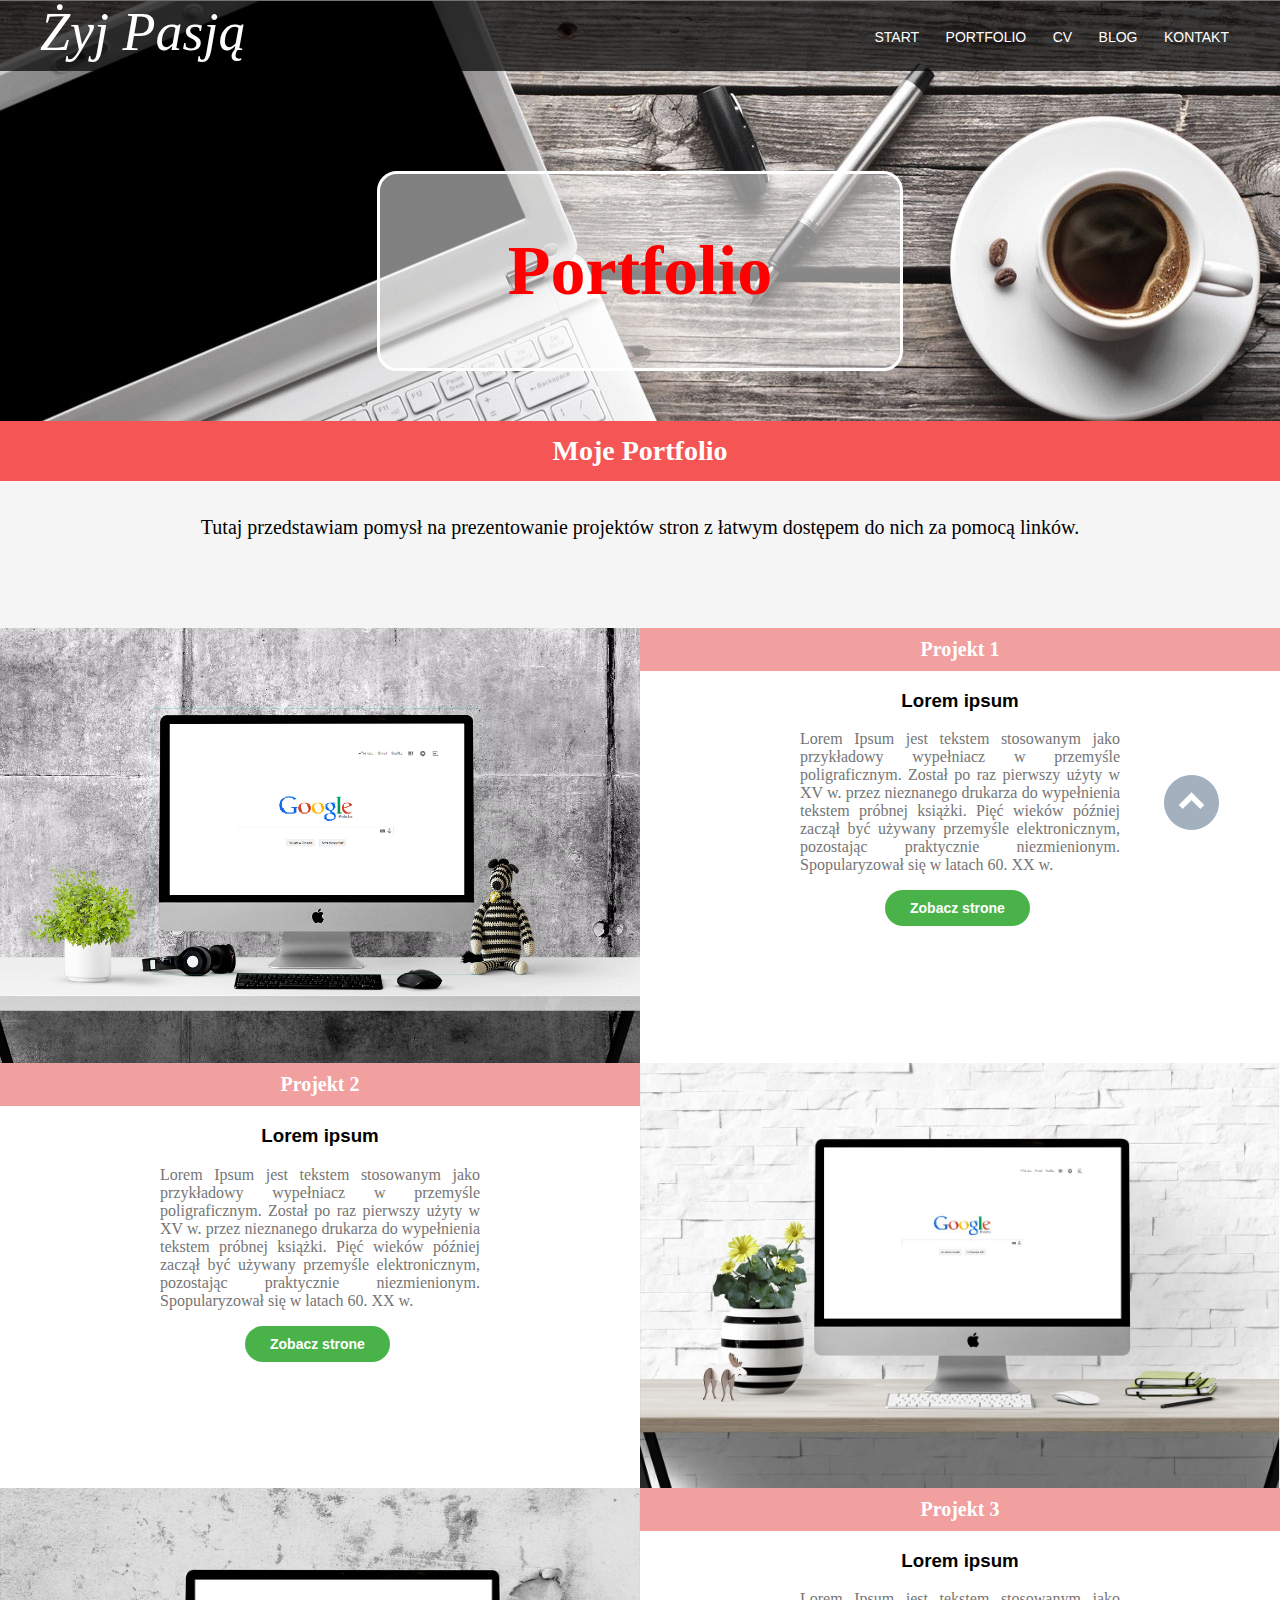
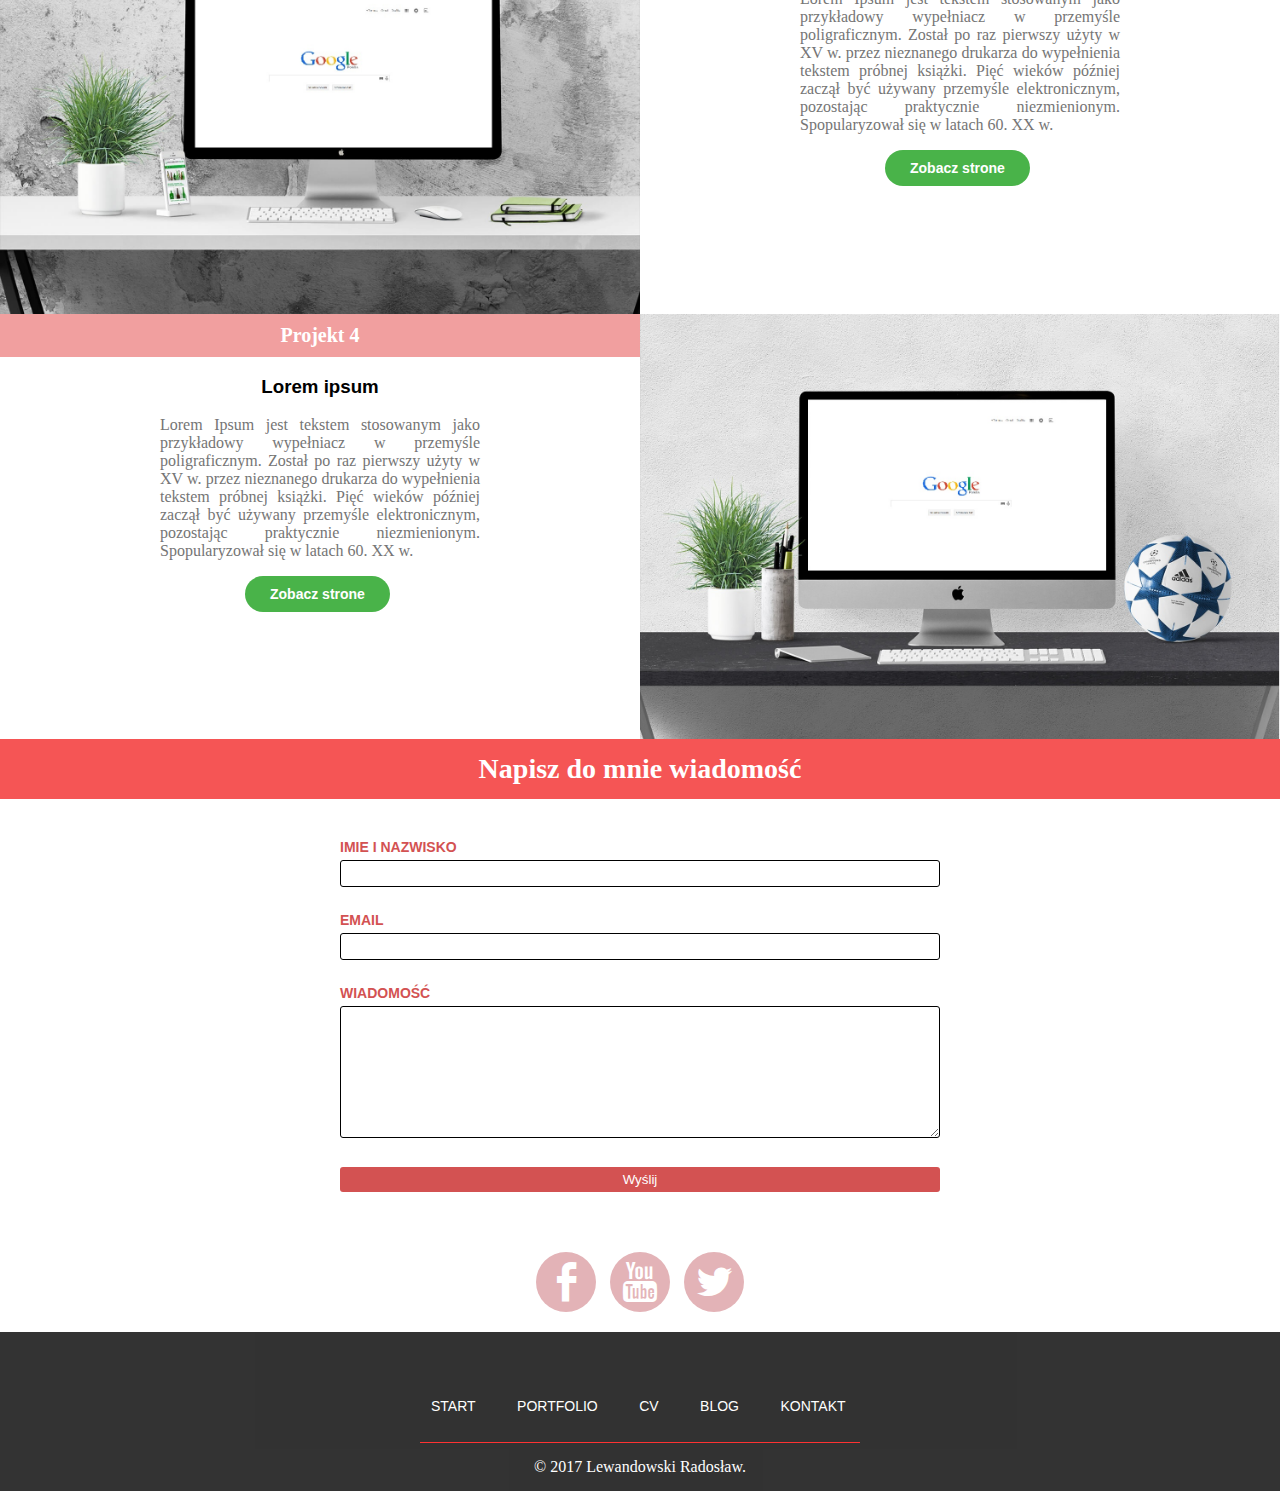
==== Moja strona/portfolio.html @ fac68913 "Add files via upload" ====
<!doctype html>
<html>
	<head>
		<meta charset="UTF-8">
        <meta name="viewport" content="width=device-width, initial-scale=1.0">
		<meta name="keywords" content="Radosław, Lewandowski, front end, html, css, java script,portfolio, projkety, wizytówka, moja strona">
       
        <link rel="stylesheet" href="css/style.css">
        <link rel="stylesheet" href="css/animate.css">
        <link rel="stylesheet" href="css/fontello.css">
        
        
        <script src="js/jquery-3.2.0.min.js"></script>
        <script src="js/stickyNav.js"></script>
        <script src="js/slider-div.js"></script>
        <script src="js/scrollup.js"></script>
        <script src="js/jquery.scrollTo.min.js"></script>
        <script type="text/javascript" src="js/animation.js"></script>
        <script src="https://code.jquery.com/jquery-3.2.1.min.js"></script>
		<script src="js/jquery.scrollTo.min.js"></script>
        <script src="dependencies/parallax.js-1.4.2/parallax.min.js"></script>
       
		<title>Moja Strona</title>
   
	</head>
	<body>
<!--======================= Ekran Startowy ===========================-->
        <div id="bg-img-p" style="background-image: url('img/portf.png')">
            
            
<!--======================= Ikona Scrollup  ===========================-->
            <a href="#"  class="scrollup icon-up-circle" title="Przewiń na początek strony"></a>
<!--=======================  Ikona KONIEC  ===========================-->
    
<!--=======================  MENU głowne  ===========================-->
            <header>
                <div class="content-nav">
                    <div id="top-header">
                        <h1><span>Żyj Pasją</span></h1>
                        <div class="handler icon-menu-1"></div> 
                        
                        <nav class="nav">
                            <ul>
                                <li><a href="strona-glowna">START</a></li>
                                <li><a href="portfolio">PORTFOLIO</a></li>
                                <li><a href="#">CV</a></li>
                                <li><a href="http://lewandowski.000webhostapp.com/" target="_blank">BLOG</a></li>
                                <li><a id="link-kontakt" href="#portale-contact">KONTAKT</a></li>
				            </ul>
                        </nav>
                    </div>
                </div>
            </header>   
                <script type="text/javascript">
				    $('.handler').click(function() {
					   $('nav').toggleClass('showing');
				    });
                </script>
<!--======================= MENU głowne KONIEC ===========================-->
            
            <div id="glowny-h1-portfolio" class="bounceIn animated"><h1>Portfolio</h1></div>
        </div>
<!--======================= Koniec ekranu startowego ===========================-->
 
<!--======================= Div o mnie ===========================-->
        <div class="container-full-width bg-color-f5" id="O-portfolio">
            <header class="header-tytul">
                <h1 class="header-h1">Moje Portfolio</h1>
            </header>
            
            <div class="container-1200px">
                <p class="text-center" style="padding: 15px 15px">Tutaj przedstawiam pomysł na prezentowanie projektów stron z łatwym dostępem do nich za pomocą linków.<br>
                </p><br><br><br>
            </div>
        </div>
<!--======================= Div o mnie KONIEC ===========================-->

<!--======================= Div PORTFOLIO ===========================-->
        <div class="container-full-width" id="portfolio">
           <!-- portfolio 1----------------------------------------------->
            <div class="container-full-width">
                <div class="portfolio1">
                    <h1>Projekt 1</h1>
                    <h3>Lorem ipsum</h3>
                    <p>Lorem Ipsum jest tekstem stosowanym jako przykładowy wypełniacz w przemyśle poligraficznym. Został po raz pierwszy użyty w XV w. przez nieznanego drukarza do wypełnienia tekstem próbnej książki. Pięć wieków później zaczął być używany przemyśle elektronicznym, pozostając praktycznie niezmienionym. Spopularyzował się w latach 60. XX w.</p>
                    <div class="button-strona">
                        <input name="submit" type="submit" value="Zobacz strone">
                    </div>
                </div>
                <div class="portfolio-img">
                    <img src="img/port1.png"/>
                </div>
            </div>
            <!-- portfolio 2 --------------------------------------------->
            <div class="container-full-width">
                <div class="portfolio2">
                    <h1>Projekt 2</h1>
                    <h3>Lorem ipsum</h3>
                    <p>Lorem Ipsum jest tekstem stosowanym jako przykładowy wypełniacz w przemyśle poligraficznym. Został po raz pierwszy użyty w XV w. przez nieznanego drukarza do wypełnienia tekstem próbnej książki. Pięć wieków później zaczął być używany przemyśle elektronicznym, pozostając praktycznie niezmienionym. Spopularyzował się w latach 60. XX w.</p>
                    <div class="button-strona">
                        <input name="submit" type="submit" value="Zobacz strone">
                    </div>
                </div>
                <div class="portfolio-img">
                    <img src="img/port2.jpg"/>
                </div>
            </div>
            <!-- portfolio 3 --------------------------------------------->
            <div class="container-full-width">
                <div class="portfolio3">
                    <h1>Projekt 3</h1>
                    <h3>Lorem ipsum</h3>
                    <p>Lorem Ipsum jest tekstem stosowanym jako przykładowy wypełniacz w przemyśle poligraficznym. Został po raz pierwszy użyty w XV w. przez nieznanego drukarza do wypełnienia tekstem próbnej książki. Pięć wieków później zaczął być używany przemyśle elektronicznym, pozostając praktycznie niezmienionym. Spopularyzował się w latach 60. XX w.</p>
                    <div class="button-strona">
                        <input name="submit" type="submit" value="Zobacz strone">
                    </div>
                </div>
                <div class="portfolio-img">
                    <img src="img/port3.jpg"/>
                </div>
            </div>
            <!-- portfolio 4 --------------------------------------------->
            <div class="container-full-width">
                <div class="portfolio4">
                    <h1>Projekt 4</h1>
                    <h3>Lorem ipsum</h3>
                    <p>Lorem Ipsum jest tekstem stosowanym jako przykładowy wypełniacz w przemyśle poligraficznym. Został po raz pierwszy użyty w XV w. przez nieznanego drukarza do wypełnienia tekstem próbnej książki. Pięć wieków później zaczął być używany przemyśle elektronicznym, pozostając praktycznie niezmienionym. Spopularyzował się w latach 60. XX w.</p>
                    <div class="button-strona">
                        <input name="submit" type="submit" value="Zobacz strone">
                    </div>
                </div>
                <div class="portfolio-img">
                    <img src="img/port4.jpg"/>
                </div>
            </div>
            <div style="clear:both;"></div>
        </div>
<!--======================= Div PORTFOLIO KONIEC ===========================-->       
				
<!--======================= DIV KONTAKTOWY ===========================-->
        <div id="formularz-content">
            <header class="header-tytul">
                <h1 class="header-h1">Napisz do mnie wiadomość<br></h1>
            </header>
<!--============ FORMULARZ ============-->			
            <div id="formularz">
                <form id="form" method="post" action="mail.php">
                    <label>Imie i nazwisko</label>
                    <input name="name" >
                    <div id="iname" class="error"></div>
                    <label>Email</label>
                    <input name="email" type="email">
                    <div id="iemail" class="error"></div>
                    <label>Wiadomość</label>
                    <textarea name="message" rows="8"></textarea>
                    <div id="imessage" class="error"></div>
                    <input id="submit" name="submit" type="submit" value="Wyślij">
                </form>
            </div>
<!--============ FORMULARZ KONIEC ============-->
        
<!--============ Portale Społecznościowe ============-->
            <div class="container-full-width" id="portale-contact">
                <div id="portale-contact-conteiner">
				    <div class="circle-portale">
                        <a href="https://www.facebook.com/radek.lewandowski.7"  target="_blank">
				        <i class="icon-facebook-2"></i></a>
                    </div>
				    <div class="circle-portale">
				        <a href="https://www.youtube.com" class="titlelink" target="_blank">
				        <i class="icon-youtube-1"></i></a>
				    </div>
				    <div class="circle-portale">
				        <a href="https://twitter.com" class="titlelink" target="_blank">
				        <i class="icon-twitter-1"></i></a>
                    </div>
                </div>
            </div>
<!--============ Portale Społecznościowe KONIEC ============-->
        </div>
<!--======================= DIV FORMULARZ KONIEC ===========================-->
        
        <footer>
            <nav class="nav-footer">
                <ul>
				    <li><a href="strona-glowna">START</a></li>
                    <li><a href="portfolio">PORTFOLIO</a></li>
				    <li><a href="#">CV</a></li>
                    <li><a href="http://lewandowski.000webhostapp.com/" target="_blank">BLOG</a></li>
				    <li><a href="#">KONTAKT</a></li>
				</ul>
            </nav>
            
            <p>© 2017 Lewandowski Radosław.</p>
            
        </footer>
 <!--======================= Zalinkowane SCRIPTY ===========================-->     
        <script src="js/jquery-2.2.1.min.js"></script>
        <script src="dependencies/parallax.js-1.4.2/parallax.min.js"></script>
        <script src ="js/jquery-3.2.0.min.js"></script>
        
	</body>
</html>
---- Moja strona/css/style.css ----
html
{
    margin: 0;
    padding: 0;
}
body
{
    margin: 0;
    padding: 0;
    font-family: sans-serif; 
}
body h1,
body p
{
    font-family: georgia;
    font-size: 20px;
}
#bg-img
{
    height: 100vh;
    background-position: 50% 0px;
    width: 100%;
    overflow: hidden;
}
#bg-img-p
{
    height: auto;
    background-position: 50% 0px;
    width: 100%;
    overflow: hidden;
}
/*---------------- PORTALE Społecznościowe---------------------
--------------------------------------------------------------*/
#portale
{
    max-width:  1200px;
    padding-top: 15px;
    height: 60px;
    margin-left: auto;
    margin-right: auto;
}
/*---------------------------------------------------------------
---------------------------------------------------------------*/
/*JAVA*/
.java-img
{
    min-width: 33.3%;
    float: left;
}
.java-tresc
{
    min-width: 70%;
    float: left;
}

/*----------------Moje classy Bootstrap--------------------------
---------------------------------------------------------------*/
.container-auto
{
    width: auto;
    overflow: hidden;
}
.container-full-width
{
    width: 100%;
    overflow: hidden;
}
.container-1200px
{
    max-width: 1200px;
    margin-left: auto;
    margin-right: auto;
    overflow: hidden;
}
.container-half-width
{
    width: 50%;
    overflow: hidden;
}
.bg-color-f5
{
    background-color: #f5f5f5;
}
.padding-15px
{
    padding: 15px 15px;
}
.img-100
{
    width: 100%;
}
.img-50
{
    width: 40%;
    margin-left: 30%;
}
.float-right
{
    float: right;
}
.float-left
{
    float: left;
}
.text-center
{
    text-align: center;
}
.header-tytul
{
    width: 100%;
    height: auto;
    background-color: #f55555;
    color: white;
    margin: 0;
    padding: 0;  
}
.header-tytul-2
{
    width: 100%;
    height: auto;
    color: black;
    margin: 0;
    padding: 0;  
}
.header-h1
{
    text-align: center;
    margin: 0;
    font-size: 28px;
    line-height: 40px;
    padding: 10px;
}
/*---------------------------------------------------------------
---------------------------------------------------------------*/

/*---------------------NAWIGACJA (menu)--------------------------
----------------------------------------------------------------*/
#bg-img header,
#bg-img-p header
{
    width: 100%;
    margin-left: auto;
    height: 70px;
    border-top: 1px solid #757272;
    background-color: rgba(0,0,0,0.7);
}
.content-nav
{
    width: 100%;
    margin-left: auto;
    height: 70px; 
}
#top-header
{
    max-width:  1200px;
    margin-left: auto;
    margin-right: auto;
}
#top-header h1
{
    float: left;
    font-style: italic;
    font-family: georgia;
    font-weight: 400;
    font-size: 54px;
    margin: 0;
    padding: 0;
    color: white;
}
.sticky
{
	left: 0;
	top: 0;
	z-index: 9999;
    background-color: black;
    opacity: 0.7;
    position: fixed;
}
.nav
{
	z-index: 9999;
	margin-left: auto;
    margin-right: auto;
    float: right;
    position: relative;
}

.nav ul li
{
    list-style-type: none;
    display: inline-block;
}
.nav ul li a
{
    padding: 11px;
    font-size: 14px;
    text-decoration: none;
    color: white;
    line-height: 40px;
}

.nav ul li a:hover
{
	font-weight: 900;
	font-size: 14px;
	border-bottom: 3px solid red;
    transition: 200ms;
}
.icon-menu-1:hover     
{
	color: red;
    opacity: 0.5;
	cursor: pointer;
}
/*---------------------------------------------------------------
---------------------------------------------------------------*/

/*-------------------Moje imie i nazwisko------------------------
---------------------------------------------------------------*/
#glowny-h1
{
    max-width: 500px;
    margin-left: auto;
    margin-right: auto;
    text-align: center;
    margin-top: 200px;
    color: white;
    border-radius: 20px;
    background-color: rgba(255, 255, 255, 0.4);

}
#glowny-h1 h1,
#glowny-h1-portfolio h1
{
    font-size: 70px;
}
#glowny-h1-portfolio
{
    max-width: 500px;
    margin-left: auto;
    margin-right: auto;
    text-align: center;
    margin-top: 100px;
    color: red;
    border-radius: 20px;
    border: 3px solid white;
    padding: 10px;
    background-color: rgba(255, 255, 255, 0.5);
    margin-bottom: 50px;

}
/*---------------------------------------------------------------
---------------------------------------------------------------*/


/*----------------------FORMULARZ-------------------------------
---------------------------------------------------------------*/
#formularz {
    width: 600px; 
    margin:0 auto; 
	padding:20px; 
    margin-top:20px; 
}

#formularz label {
    display: block;
    margin-bottom:5px;
    font-weight:bold; 
    text-transform: uppercase; 
    font-size:14px; 
    color: #d35252; 
	width: 100%;
}

#formularz textarea,
#formularz input {
	-webkit-box-sizing: border-box;
	-moz-box-sizing: border-box;
	box-sizing: border-box;
	padding-top:5px;
	padding-bottom:5px;
	border-radius:3px;
	border: 1px solid black; 
	margin-bottom: 25px; 
	width: 100%; 
	color: black;
}
#formularz input#submit {
	-webkit-box-sizing: border-box;
	-moz-box-sizing: border-box;
	box-sizing: border-box;
	width: 100%; 
	cursor: pointer; 
	margin-bottom: 0px;
    background-color: #d35252;
    border: none;
    color: white;
    font-weight: 300;
}
#formularz input#submit:hover{
	background-color: #e3b3b7;
	color: white;transition: 300ms;
}

#formularz p.copy {
	color: red;
	margin-bottom: 0px; 
	font-size: 12px; 
	text-align: center; 
}
#przycisk
{
	padding-top: 20px;
	width: 65px;
	margin-left: auto;
	margin-right: auto;
}
/*---------------------------------------------------------------
---------------------------------------------------------------*/

/*-----------------Portale div contact ---------------------------
---------------------------------------------------------------*/
.circle-portale
{
    width: 60px;
    height: 60px;
    border-radius: 30px;
    float: left;
    text-align: center;
    margin-left: 7px;
    margin-right: 7px;
    background-color: #e3b3b7;
}
.circle-portale:hover
{
    background-color: #d35252;
    transition: 300ms;
}

#portale-contact-conteiner
{
    margin-top: 40px;
    padding-bottom: 20px;
    height: 60px;
    width: 222px;
    margin-left: auto;
    margin-right: auto;
}
/*---------------------------------------------------------------
---------------------------------------------------------------*/

/*------------------------ PORTFOLIO ---------------------------
---------------------------------------------------------------*/
#portfolio img
{
    max-width: 100%;
}
#portfolio h1
{
    text-align: center;
    color: white;
    margin: 0px;
    padding: 10px;
    background-color: #f19f9f;
}
#portfolio p
{
    text-align: justify;
    padding-left: 15px;
    padding-right: 15px;
    color: #757575;
    font-size: 16px;
}
#portfolio h3
{
   text-align: center;
}
.button-git
{
    margin-left: auto;
    margin-right: auto;
    max-width: 150px;
    margin-bottom: 20px;
   
}
.button-strona
{
    margin-left: auto;
    margin-right: auto;
    max-width: 150px;
    margin-bottom: 20px;
   
}
.button-git input
{
    padding: 10px 25px;
    border: none;
    border-radius: 20px;
    color: white;
    background-color: #49b349;
    font-size: 20px;
    font-weight: 600;   
}
.button-strona input
{
    padding: 10px 25px;
    border: none;
    border-radius: 20px;
    color: white;
    background-color: #49b349;
    font-size: 14px;
    font-weight: 600;   
}
.button-git input:hover,
.button-strona input:hover
{
	background-color: #94e094;
    cursor: pointer;
}
.button-git input:focus,
.button-strona input:focus
{
    outline: none;
}
.portfolio1,
.portfolio3
{
    width: 50%;
    float: right;
    overflow: hidden;
    margin-bottom: -4.5px;
    position: 50% 0px;
}
.portfolio2,
.portfolio4
{
    width: 50%;
    float: left;
    overflow: hidden;
    margin-bottom: -4.5px;
    position: 50% 0px;
}
.portfolio-img
{
    position: 50% 0px;
    width: 50%;
    overflow: hidden;
    margin-bottom: -5.5px;
}
/*---------------------------------------------------------------
---------------------------------------------------------------*/

/*-------------------------SLIDER-------------------------------
---------------------------------------------------------------*/
#slider
{
	max-width: 500px;
    min-height: 200px;
    max-height: 350px;
	position: relative;
	margin: 40px auto;
	overflow: hidden;
}
#slider img
{
    width: 100%;

}
/*---------------------------------------------------------------
---------------------------------------------------------------*/

/*---------------------------- CV -------------------------------
---------------------------------------------------------------*/
#cv h2
{
    text-align: center;
    margin-left: auto;
    margin-right: auto;
    max-width: 200px;
    padding: 5px;
    border-radius: 5px;
    background-color: #cccbcb;
    color: red;
}
#cv p
{
    padding: 15px;
}
.cv-wyksztalcenie
{
    width: 33.333333%;
    float: left;
    min-height: 400px;
    border-left: 1px solid #afa7a7;
    border-bottom: 1px solid #afa7a7;
    -webkit-box-sizing: border-box;
	-moz-box-sizing: border-box;
	box-sizing: border-box;
}
.cv-umiejetnosci
{
    width: 33.333333%;
    float: left;
    min-height: 500px;
    -webkit-box-shadow: 0px 0px 27px 2px rgba(41,41,41,1);
    -moz-box-shadow: 0px 0px 27px 2px rgba(41,41,41,1);
    box-shadow: 0px 0px 27px 2px rgba(41,41,41,1);
    border-bottom: 1px solid #afa7a7;
    -webkit-box-sizing: border-box;
	-moz-box-sizing: border-box;
	box-sizing: border-box;
}
.cv-jezyk
{
    
    width: 33.333333%;
    float: left;
    min-height: 400px;
    border-right: 1px solid #afa7a7;
    border-bottom: 1px solid #afa7a7;
    -webkit-box-sizing: border-box;
	-moz-box-sizing: border-box;
	box-sizing: border-box;
}
/*---------------------------------------------------------------
---------------------------------------------------------------*/

/*-------------------------Footer -------------------------------
---------------------------------------------------------------*/
footer
{
    font-size: 70px;
    bottom: 0px;
    width: 100%;
    background-color: black;
    opacity: 0.8;
}
footer p
{
    color: white;
    font-size: 16px;
    padding: 0px;
    margin: 0px;
    text-align: center;
    padding: 15px;
}
.nav-footer
{
    max-width: 440px;
	margin-left: auto;
    margin-right: auto;
    position: relative;
    border-bottom: 1px solid red;
}
.nav-footer ul
{
    padding-left: 0px;
    padding-top: 15px;
	padding-bottom: 15px;
    margin: 0px;
    position: relative;
}
.nav-footer ul li
{
    list-style-type: none;
    display: inline-block;
}
.nav-footer ul li a
{
    padding: 11px;
    font-size: 14px;
    text-decoration: none;
    color: white;
    line-height: 40px;
}

.nav-footer ul li a:hover
{
	font-size: 14px;
    color: red;
    transition: 200ms;
}
/*---------------------------------------------------------------
---------------------------------------------------------------*/

/*-------------------------PARALLAX, PROJEKTY ------------------
---------------------------------------------------------------*/
.parallax-target{
    min-height: 600px;
    background: transparent;
}
.parallax-target-2{
    min-height: 400px;
    background: transparent;
}
.projekty
{
    width: 33.33%;
    float: left;
}
.projekty p,
.projekty-2 p
{
    text-align: center;
    font-size: 22px;
    font-weight: 300;
    padding: 10px;
}
.projekty-2
{
    width: 50%;
    float: left;
}
.projekty-icon
{
    width: 100px;
    height: 100px;
    text-align: center;
    border-radius: 70px;
    border: 3px solid #e2d9d9;
    background-color: #f2f2f2;
    margin-left: auto;
    margin-right: auto;
}
.content-img
{
    max-width: 600px;
    margin-left: auto;
    margin-right: auto;  
}
/*---------------------------------------------------------------
---------------------------------------------------------------*/

/*----------------------------- IKONY ---------------------------
---------------------------------------------------------------*/
.icon-up-circle
{
	text-decoration: none;
	position: fixed;
	right: 50px;
	bottom: 70px;
	z-index: 4000;
	color: #a3b1bf;

}
.icon-up-circle:hover
{
	color: red;
    opacity: 0.5;
    transition: 200ms;
}
.icon-facebook,
.icon-youtube,
.icon-twitter
{
    color: white;
}
.icon-facebook:hover,
.icon-youtube:hover,
.icon-twitter:hover
{
    color: red;
    transition: 300ms;
    opacity: 0.5;
}
.icon-facebook-2,
.icon-youtube-1,
.icon-twitter-1
{
    color: white;
    border-radius: 3px;
    font-size: 48px;
}

.handler {
	width:35px;
	text-align:left;
	padding:15px 10px;
	color:white;
	display: none;
    margin-top: 60px;
}
/*---------------------------------------------------------------
---------------------------------------------------------------*/
.button-download
{
    margin-left: auto;
    margin-right: auto;
    max-width: 221px;
    margin-top: 400px;
    margin-bottom: 40px;
}
.button-download input
{
    padding: 15px 45px;
    border: none;
    border-radius: 20px;
    color: white;
    background-color: #ca760b;
    font-size: 18px;
    font-weight: 600;
}
.button-download input:hover
{
    background-color: #e09e4b;
    cursor: pointer;
}
.button-download input:focus
{

    outline: none;
}

@media screen and (max-width: 360px) {
#glowny-h1
{
    max-width: 350px;
    margin-top: 100px;
}
#glowny-h1 h1,
#glowny-h1-portfolio h1
{
    font-size: 40px;
}
.content-img
{
    max-width: 100%; 
}
#projekty .float-left
{
    float: none;
}
#projekty .container-half-width
{
    width: 100%;
}
.button-download
{
    margin-top: 40px;
}
footer
{
   font-size: 14px;    
}
.nav-footer ul
{
    margin: 0px;
    position: relative;
}
.nav-footer ul li
{

    display: block;
    text-align: center;
}
.nav-footer ul li a
{
    font-size: 11px;
    line-height: 26px;
}
.nav-footer ul li a:hover
{
	font-size: 11px;
    color: red;
    transition: 200ms;
}
.portfolio1,
.portfolio2,
.portfolio3,
.portfolio4,
.portfolio-img
{
    width: 100%;

}
#formularz 
{    
    padding: 0px; 
    margin-top:20px; 
	width: 80%
}
.cv-wyksztalcenie,
.cv-jezyk
{
    width: 100%;
    min-height: auto;
    float: none;
    border-right: none;
    border-left: none;
}
.cv-umiejetnosci
{
    width: 100%;
    float: none;
    min-height: auto;
    -webkit-box-shadow: none;
    -moz-box-shadow: none;
    box-shadow: none;
}
.projekty,
.projekty-2
{
    float: none;
    width: 100%;
}
.cv-wyksztalcenie,
.cv-jezyk
{
    width: 100%;
    min-height: auto;
    float: none;
}
}
@media screen and (min-width: 360px) and (max-width: 550px) {
#glowny-h1
{
    max-width: 350px;
    margin-top: 100px;
}
#glowny-h1 h1,
#glowny-h1-portfolio h1
{
    font-size: 46px;
}
.content-img
{
    max-width: 100%; 
}
#projekty .float-left
{
    float: none;
}
#projekty .container-half-width
{
    width: 100%;
}
.button-download
{
    margin-top: 40px;
}
footer
{
   font-size: 14px;    
}
.nav-footer ul
{
    margin: 0px;
    position: relative;
}
.nav-footer ul li
{

    display: block;
    text-align: center;
}
.nav-footer ul li a
{
    font-size: 11px;
    line-height: 26px;
}
.nav-footer ul li a:hover
{
	font-size: 11px;
    color: red;
    transition: 200ms;
}
.portfolio1,
.portfolio2,
.portfolio3,
.portfolio4,
.portfolio-img
{
    width: 100%;

}
#formularz 
{
    padding:10px; 
    margin-top:20px; 
	width: 80%
}
    
.projekty,
.projekty-2
{
        float: none;
        width: 100%;
}
.cv-wyksztalcenie,
.cv-jezyk
{
    width: 100%;
    min-height: auto;
    float: none;
    border-right: none;
    border-left: none;
}
.cv-umiejetnosci
{
    width: 100%;
    float: none;
    min-height: auto;
    -webkit-box-shadow: none;
    -moz-box-shadow: none;
    box-shadow: none;
}
}

@media screen and (max-width: 768px){
#projekty .float-left
{
    float: none;
}
#projekty .container-half-width
{
    width: 100%;
}
.button-download
{
    margin-top: 40px;
}
.portfolio1,
.portfolio2,
.portfolio3,
.portfolio4,
.portfolio-img
{
    width: 100%;

}
#portfolio p
{
    width: 70%;
    margin-left: auto;
    margin-right: auto;
}
head
{
    display: none;
}
.nav-footer
{
    max-width: 328px;

}
.nav-footer ul li a
{
    padding-left: 5px;
    padding-right: 5px;
    font-size: 11px;
    text-decoration: none;
    color: white;
}

.nav-footer ul li a:hover
{
	font-size: 11px;
    color: red;
    transition: 200ms;
}
#formularz 
{
    width: 80%
}
.handler
{
    margin-top: 5px;
}
#bg-img header h1
#bg-img-p header h1
{
    display: none;    
}
#top-header h1
{
    display: none;
}
header.sticky
{
    opacity: 1;
}
.nav ul
{
    width: 100%;
    margin: 0;
    padding: 0;
    background: #070402;
}
.scrollup
{
	right: 10px;
	bottom: 40px;
}
	
.nav
{
	width: 100%;
	height: auto;
	display: none;
	position: relative;
}


.nav ul li
{
	width: 766px;
	width: 100%;
	float: none;
	box-shadow: none;
	border-bottom: 1px solid white;
}
.nav ul li a
{
    padding-left: 30px;
    padding-top: 2px;
    padding-bottom: 2px;
	width: 100%;
	display: block;
}
.nav ul li a:hover
{
    border: none;
    color: red;
}

.showing {
	display: block;
}

.handler {
	display:block;
}
}
@media screen and (min-width: 768px) and (max-width: 1070px) {
#projekty .float-left
{
    float: none;
}
#projekty .container-half-width
{
    width: 100%;
}
.button-download
{
    margin-top: 40px;
}
#formularz 
{
    width: 65%
}
.portfolio1,
.portfolio2,
.portfolio3,
.portfolio4,
.portfolio-img
{
    width: 100%;

}
#portfolio p
{
    width: 70%;
    margin-left: auto;
    margin-right: auto;
}
}
@media screen and (min-width: 1069px) and (max-width: 1279px) {
#portfolio p
{
    width: 70%;
    margin-left: auto;
    margin-right: auto;
}
}
@media screen and (min-width: 1280px) and (max-width: 1920px) {

#portfolio p
{
    width: 50%;
    margin-left: auto;
    margin-right: auto;
}
}
---- Moja strona/css/fontello.css ----
@font-face {
  font-family: 'fontello';
  src: url('../font/fontello.eot?67419238');
  src: url('../font/fontello.eot?67419238#iefix') format('embedded-opentype'),
       url('../font/fontello.woff2?67419238') format('woff2'),
       url('../font/fontello.woff?67419238') format('woff'),
       url('../font/fontello.ttf?67419238') format('truetype'),
       url('../font/fontello.svg?67419238#fontello') format('svg');

  font-weight: normal;
  font-style: normal;
}
/* Chrome hack: SVG is rendered more smooth in Windozze. 100% magic, uncomment if you need it. */
/* Note, that will break hinting! In other OS-es font will be not as sharp as it could be */
/*
@media screen and (-webkit-min-device-pixel-ratio:0) {
  @font-face {
    font-family: 'fontello';
    src: url('../font/fontello.svg?67419238#fontello') format('svg');
  }
}
*/
 
 [class^="icon-"]:before, [class*=" icon-"]:before {
  font-family: "fontello";
  font-style: normal;
  font-weight: normal;
  speak: none;
 
  display: inline-block;
  text-decoration: inherit;
  width: 1em;
  margin-right: .2em;
  text-align: center;
  /* opacity: .8; */
 
  /* For safety - reset parent styles, that can break glyph codes*/
  font-variant: normal;
  text-transform: none;
 
  /* fix buttons height, for twitter bootstrap */
  line-height: 1em;
 
  /* Animation center compensation - margins should be symmetric */
  /* remove if not needed */
  margin-left: .2em;
 
  /* you can be more comfortable with increased icons size */
  /* font-size: 120%; */
 
  /* Font smoothing. That was taken from TWBS */
  -webkit-font-smoothing: antialiased;
  -moz-osx-font-smoothing: grayscale;
 
  /* Uncomment for 3D effect */
  /* text-shadow: 1px 1px 1px rgba(127, 127, 127, 0.3); */
}

.icon-code:before { content: '\f121';font-size: 60px; line-height: 90px; color: red} /* '' */
.icon-resize-small-alt:before { content: '\ec05';font-size: 60px; line-height: 90px; color: red } /* '' */
.icon-eye:before { content: '\e84c';font-size: 60px; line-height: 90px; color: red } /* '' */
.icon-cogs:before { content: '\e968';font-size: 60px; line-height: 90px; color: red } /* '' */
.icon-download:before { content: '\e854'; font-size: 30px} /* '' */
.icon-chart-line:before { content: '\f201';font-size: 60px; line-height: 90px; color: red } /* '' */
.icon-facebook-2:before { content: '\ea4d';font-size: 40px; text-decoration: none} /* '' */
.icon-twitter-1:before { content: '\f099';font-size: 40px; text-decoration: none} /* '' */
.icon-youtube-1:before { content: '\f313';font-size: 40px; text-decoration: none} /* '' */
.icon-menu-1:before { content: '\f008';font-size: 30px; } /* '' */
.icon-twitter:before { content: '\ea0a';font-size: 30px; text-decoration: none; float: left; padding: 10px} /* '' */
.icon-facebook:before { content: '\f09a';font-size: 30px; text-decoration: none; float: left; padding: 10px } /* '' */ 
.icon-youtube:before { content: '\f167';font-size: 30px; text-decoration: none; float: left; padding: 10px} /* '' */
.icon-up-circle:before { content: '\e8f5';font-size:55px;} /* '' */
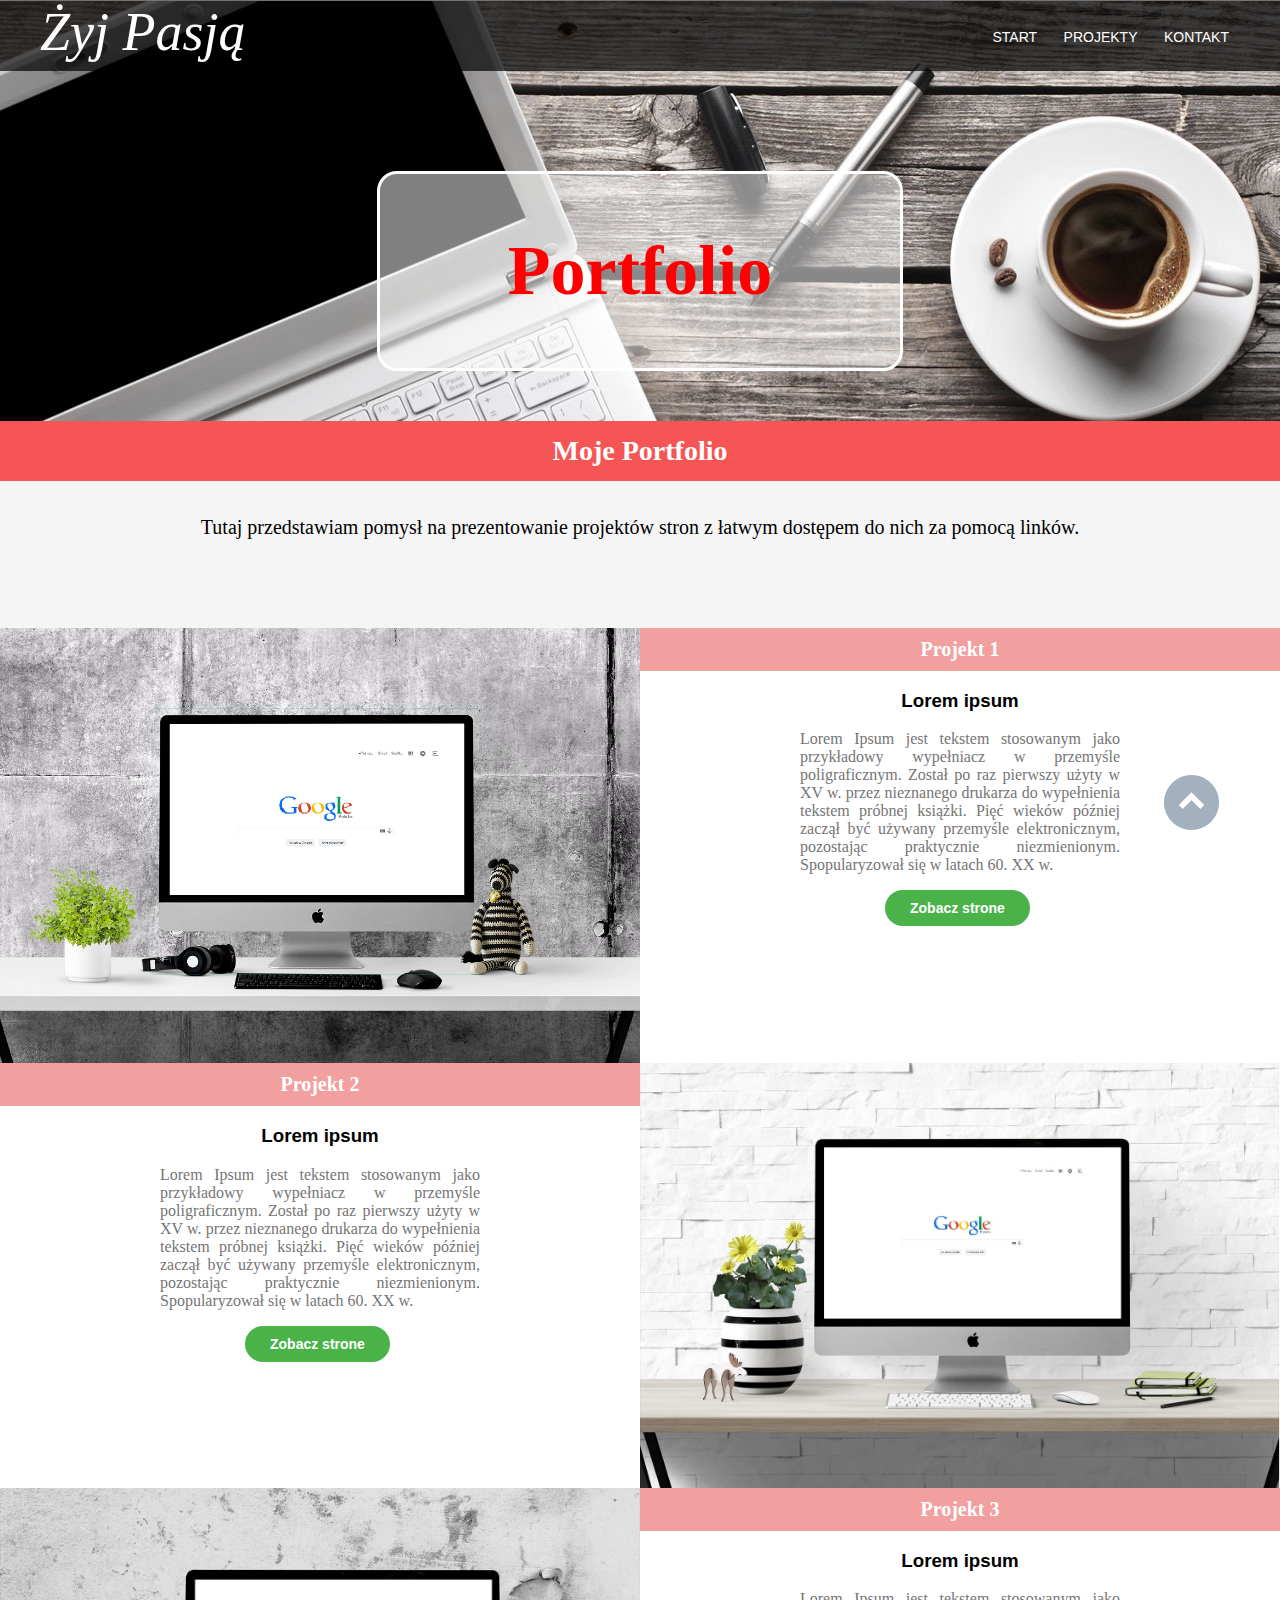
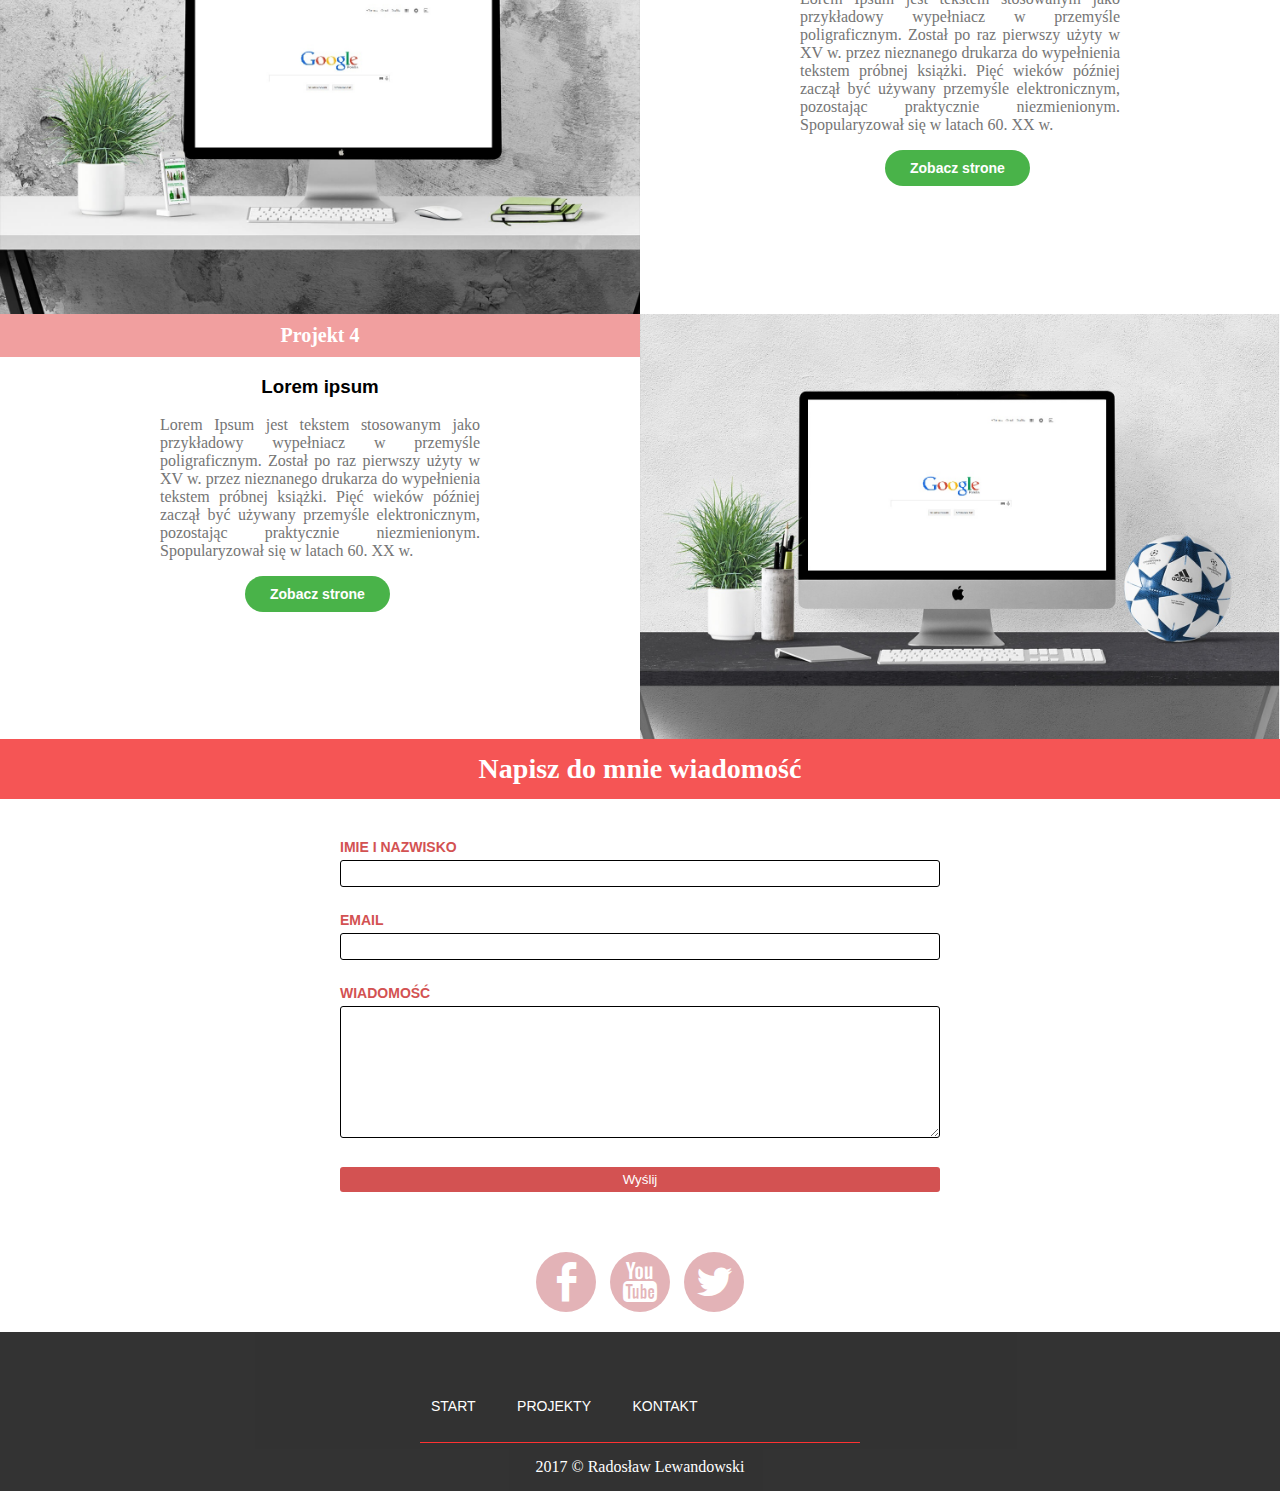
==== commit b85691db: "Add files via upload" ====
--- a/Moja strona/portfolio.html
+++ b/Moja strona/portfolio.html
@@ -42,9 +42,7 @@
                         <nav class="nav">
                             <ul>
                                 <li><a href="strona-glowna">START</a></li>
-                                <li><a href="portfolio">PORTFOLIO</a></li>
-                                <li><a href="#">CV</a></li>
-                                <li><a href="http://lewandowski.000webhostapp.com/" target="_blank">BLOG</a></li>
+                                <li><a href="projekty">PROJEKTY</a></li>
                                 <li><a id="link-kontakt" href="#portale-contact">KONTAKT</a></li>
 				            </ul>
                         </nav>
@@ -184,14 +182,12 @@
             <nav class="nav-footer">
                 <ul>
 				    <li><a href="strona-glowna">START</a></li>
-                    <li><a href="portfolio">PORTFOLIO</a></li>
-				    <li><a href="#">CV</a></li>
-                    <li><a href="http://lewandowski.000webhostapp.com/" target="_blank">BLOG</a></li>
-				    <li><a href="#">KONTAKT</a></li>
+                    <li><a href="projekty">PROJEKTY</a></li>
+                    <li><a id="link-kontakt" href="#portale-contact">KONTAKT</a></li>
 				</ul>
             </nav>
             
-            <p>© 2017 Lewandowski Radosław.</p>
+            <p>2017 © Radosław Lewandowski</p>
             
         </footer>
  <!--======================= Zalinkowane SCRIPTY ===========================-->     
